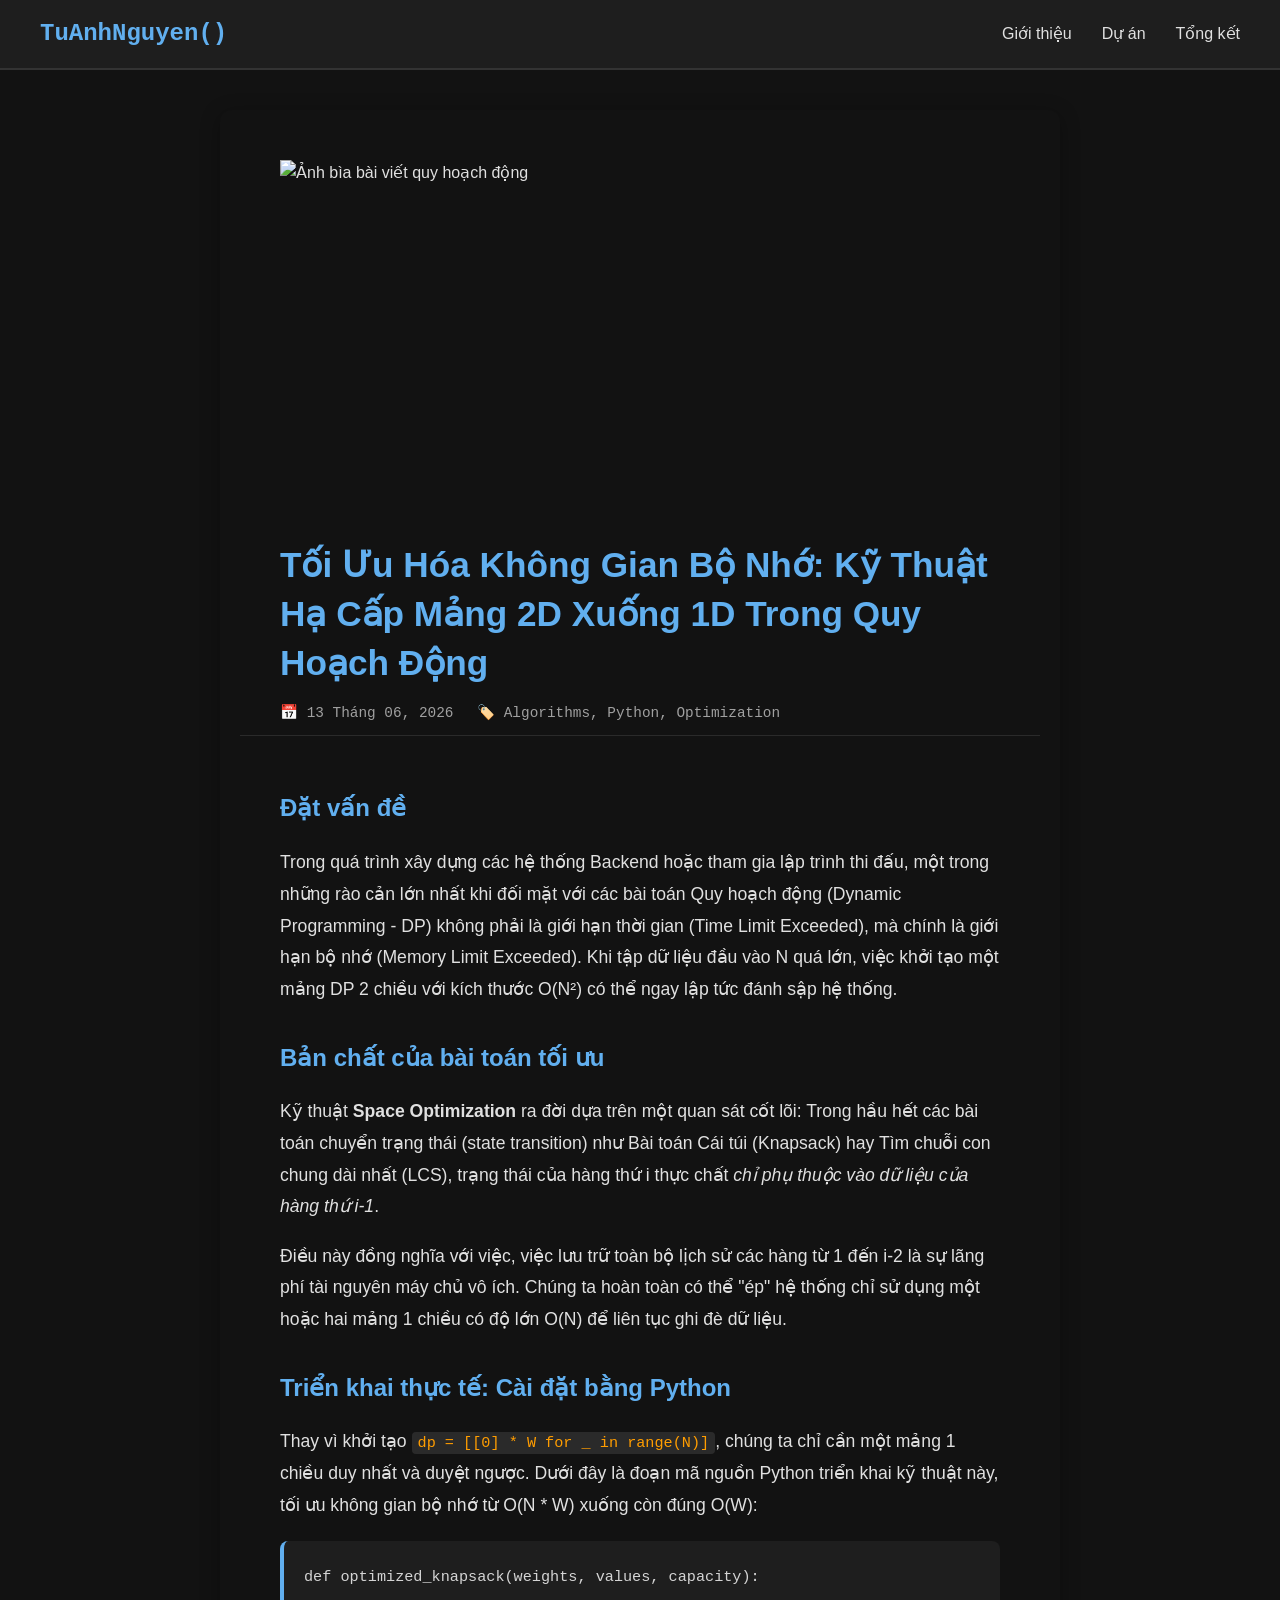
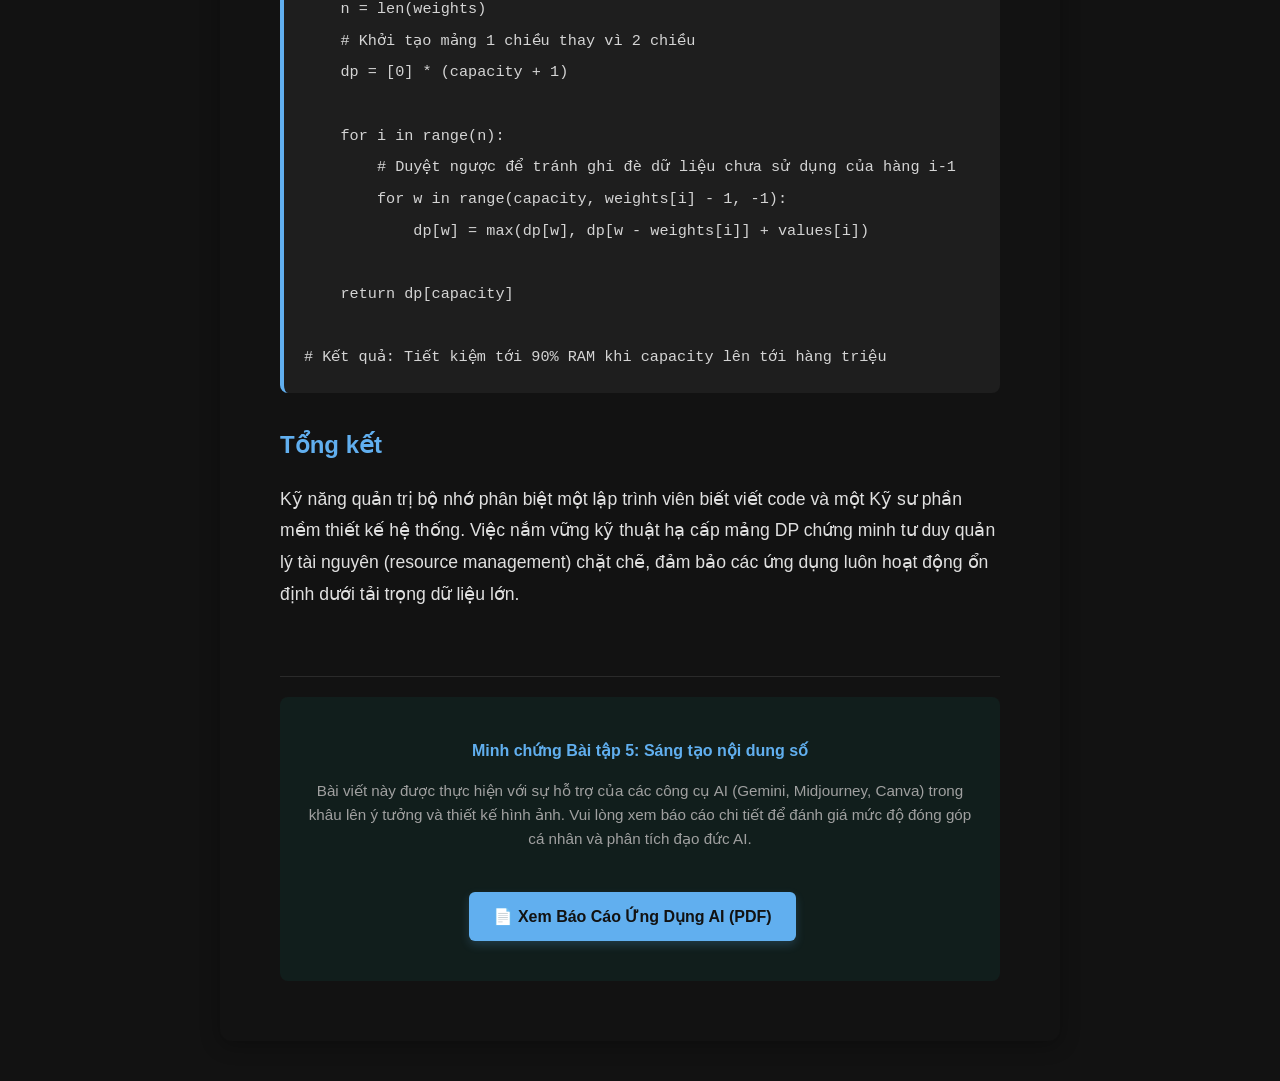
==== blog.html @ 3ff29d2e "feat: update pdf" ====
<!DOCTYPE html>
<html lang="vi">
<head>
    <meta charset="UTF-8">
    <meta name="viewport" content="width=device-width, initial-scale=1.0">
    <title>Tech Blog | TuAnhNguyen</title>
    <link rel="stylesheet" href="css/style.css">

    <script>
    MathJax = {
        tex: {
        inlineMath: [['$', '$']],
        displayMath: [['$$', '$$']]
        }
    };
    </script>
    <script id="MathJax-script" async src="https://cdn.jsdelivr.net/npm/mathjax@3/es5/tex-chtml.js"></script>
</head>
<body>
    <!-- Thanh điều hướng -->
    <nav class="navbar">
        <div class="logo">
            <a href="https://www.facebook.com/tu.ang.nguyen.50971/" target="_blank" style="text-decoration: none; color: inherit;">
                TuAnhNguyen()
            </a>
        </div>
        <ul class="nav-links">
            <li><a href="index.html">Giới thiệu</a></li>
            <li><a href="projects.html">Dự án</a></li>
            <li><a href="summary.html">Tổng kết</a></li>
        </ul>
    </nav>

    <main class="container blog-container">
        
        <div class="tags-sidebar">
            <a href="#dat-van-de" class="tag-btn">1. Đặt Vấn Đề</a>
            <a href="#phan-tich" class="tag-btn">2. Phân Tích Cốt Lõi</a>
            <a href="#trien-khai" class="tag-btn">3. Triển Khai (Python)</a>
            <a href="#tong-ket" class="tag-btn">4. Tổng Kết</a>
        </div>

        <article class="blog-post">
            <header class="blog-header">
                <img src="images/blog-cover.jpg" alt="Ảnh bìa bài viết quy hoạch động" class="blog-cover">
                <h1 class="blog-title">Tối Ưu Hóa Không Gian Bộ Nhớ: Kỹ Thuật Hạ Cấp Mảng 2D Xuống 1D Trong Quy Hoạch Động</h1>
                <div class="blog-meta">
                    <span class="date">📅 13 Tháng 06, 2026</span>
                    <span class="tags">🏷️ Algorithms, Python, Optimization</span>
                </div>
            </header>

            <section class="blog-content">
                <h3 id="dat-van-de">Đặt vấn đề</h3>
                <p>Trong quá trình xây dựng các hệ thống Backend hoặc tham gia lập trình thi đấu, một trong những rào cản lớn nhất khi đối mặt với các bài toán Quy hoạch động (Dynamic Programming - DP) không phải là giới hạn thời gian (Time Limit Exceeded), mà chính là giới hạn bộ nhớ (Memory Limit Exceeded). Khi tập dữ liệu đầu vào N quá lớn, việc khởi tạo một mảng DP 2 chiều với kích thước O(N²) có thể ngay lập tức đánh sập hệ thống.</p>
                
                <h3 id="phan-tich">Bản chất của bài toán tối ưu</h3>
                <p>Kỹ thuật <strong>Space Optimization</strong> ra đời dựa trên một quan sát cốt lõi: Trong hầu hết các bài toán chuyển trạng thái (state transition) như Bài toán Cái túi (Knapsack) hay Tìm chuỗi con chung dài nhất (LCS), trạng thái của hàng thứ i thực chất <em>chỉ phụ thuộc vào dữ liệu của hàng thứ i-1</em>.</p>
                <p>Điều này đồng nghĩa với việc, việc lưu trữ toàn bộ lịch sử các hàng từ 1 đến i-2 là sự lãng phí tài nguyên máy chủ vô ích. Chúng ta hoàn toàn có thể "ép" hệ thống chỉ sử dụng một hoặc hai mảng 1 chiều có độ lớn O(N) để liên tục ghi đè dữ liệu.</p>

                <h3 id="trien-khai">Triển khai thực tế: Cài đặt bằng Python</h3>
                <p>Thay vì khởi tạo <code>dp = [[0] * W for _ in range(N)]</code>, chúng ta chỉ cần một mảng 1 chiều duy nhất và duyệt ngược. Dưới đây là đoạn mã nguồn Python triển khai kỹ thuật này, tối ưu không gian bộ nhớ từ O(N * W) xuống còn đúng O(W):</p>

<pre><code class="language-python">def optimized_knapsack(weights, values, capacity):
    n = len(weights)
    # Khởi tạo mảng 1 chiều thay vì 2 chiều
    dp = [0] * (capacity + 1)
    
    for i in range(n):
        # Duyệt ngược để tránh ghi đè dữ liệu chưa sử dụng của hàng i-1
        for w in range(capacity, weights[i] - 1, -1):
            dp[w] = max(dp[w], dp[w - weights[i]] + values[i])
            
    return dp[capacity]

# Kết quả: Tiết kiệm tới 90% RAM khi capacity lên tới hàng triệu
</code></pre>

                <h3 id="tong-ket">Tổng kết</h3>
                <p>Kỹ năng quản trị bộ nhớ phân biệt một lập trình viên biết viết code và một Kỹ sư phần mềm thiết kế hệ thống. Việc nắm vững kỹ thuật hạ cấp mảng DP chứng minh tư duy quản lý tài nguyên (resource management) chặt chẽ, đảm bảo các ứng dụng luôn hoạt động ổn định dưới tải trọng dữ liệu lớn.</p>
            </section>

            <footer class="blog-footer">
                <hr>
                <div class="action-box">
                    <h4>Minh chứng Bài tập 5: Sáng tạo nội dung số</h4>
                    <p>Bài viết này được thực hiện với sự hỗ trợ của các công cụ AI (Gemini, Midjourney, Canva) trong khâu lên ý tưởng và thiết kế hình ảnh. Vui lòng xem báo cáo chi tiết để đánh giá mức độ đóng góp cá nhân và phân tích đạo đức AI.</p>
                    <a href="pdfs/bai5-report.pdf" target="_blank" class="btn btn-view-pdf btn-primary">📄 Xem Báo Cáo Ứng Dụng AI (PDF)</a>
                </div>
            </footer>
        </article>
    </main>
</body>
</html>
---- css/style.css ----
/* --- CẤU HÌNH MÀU SẮC --- */
:root {
    --bg-color: #121212;      /* Màu nền tối giống IDE */
    --surface-color: #1e1e1e; /* Màu nền cho thanh điều hướng/khối thông tin */
    --text-primary: #e0e0e0;  /* Màu chữ chính (trắng xám cho đỡ mỏi mắt) */
    --text-secondary: #a0a0a0;/* Màu chữ phụ */
    --accent-color: #61afef;  /* Màu nhấn xanh dương (chuẩn style code) */
}

/* --- THIẾT LẬP CHUNG --- */
body {
    background-color: var(--bg-color);
    color: var(--text-primary);
    font-family: 'Segoe UI', Tahoma, Geneva, Verdana, sans-serif; /* Font gọn gàng */
    margin: 0;
    padding: 0;
    line-height: 1.6;
}

.navbar {
    background-color: var(--surface-color);
    padding: 15px 40px;
    display: flex;
    justify-content: space-between;
    align-items: center;
    border-bottom: 2px solid #333;
    
    position: sticky; 
    top: 0;           /* Ghim sát vào mép trên cùng của trình duyệt */
    z-index: 1000;    /* Đảm bảo thanh menu luôn nổi lên trên cùng, không bị ảnh hay chữ đè lên khi cuộn */
}

.logo {
    font-size: 24px;
    font-weight: bold;
    font-family: 'Courier New', Courier, monospace; /* Font gõ phím */
    color: var(--accent-color);
}

.nav-links {
    list-style: none;
    display: flex;
    gap: 30px;
    margin: 0;
    padding: 0;
}

.nav-links a {
    color: var(--text-primary);
    text-decoration: none;
    font-weight: 500;
    position: relative; /* Đặt làm mốc để đường gạch chân neo vào */
    transition: color 0.3s ease;
}

.nav-links a:hover, .nav-links a.active {
    color: var(--accent-color);
}

.nav-links a::after {
    content: '';
    position: absolute;
    width: 0;           /* Ban đầu đường kẻ dài 0px (bị giấu đi) */
    height: 2px;        /* Độ dày của đường kẻ */
    bottom: -6px;       /* Cách chân chữ 6px cho thoáng */
    left: 0;            /* Bắt đầu trượt từ mép trái */
    background-color: var(--accent-color);
    transition: width 0.3s ease; /* Tốc độ trượt mượt mà 0.3 giây */
}

/* Khi di chuột vào HOẶC khi đang ở đúng trang đó (class active) */
.nav-links a:hover::after, .nav-links a.active::after {
    width: 100%;        /* Đường kẻ trượt dài ra bằng đúng 100% chữ */
}

/* --- NỘI DUNG CHÍNH --- */
.container {
    width: 90%;          /* Thêm tỷ lệ % để khung tự động bóp mềm mại trên các màn hình nhỏ */
    max-width: 1000px;   /* Giữ nguyên giới hạn 1000px để giao diện PC không bị biến dạng */
    margin: 40px auto;   /* Giữ nguyên căn giữa */
    padding: 20px;       /* Giữ nguyên khoảng đệm */
}

h1, h2 {
    color: var(--text-primary);
}

.project-item {
    background-color: var(--surface-color);
    padding: 40px 50px;
    border-radius: 12px;
    margin-bottom: 50px;
    box-shadow: 0 4px 15px rgba(0, 0, 0, 0.4);
    
    transition: transform 0.3s ease, box-shadow 0.3s ease; 
}

/* Đảm bảo ảnh bên trong không bao giờ bị tràn ra ngoài lề */
.project-item img {
    max-width: 100%;
    height: auto;
}

/* Hiệu ứng nhấc bổng khi hover */
.project-item:hover {
    transform: translateY(-8px); /* Nhấc nhẹ khối lên trên 8px dọc theo trục Y */
    box-shadow: 0 12px 30px rgba(97, 175, 239, 0.15); /* Đổ bóng rộng hơn, pha nhẹ ánh sáng xanh */
}

/* --- KHU VỰC HERO (GIỚI THIỆU CHÍNH) --- */
.hero-section {
    display: flex;
    align-items: center;
    justify-content: space-between;
    gap: 40px;
}

.hero-text {
    flex: 1; /* Cho phần chữ chiếm không gian linh hoạt */
}

.hero-image {
    flex-basis: 280px; /* Kích thước cố định cho khu vực ảnh */
    text-align: center;
}

.hero-image img {
    width: 100%;
    max-width: 250px;
    aspect-ratio: 1 / 1; /* Ép ảnh thành hình vuông chuẩn */
    object-fit: cover; /* Cắt ảnh không bị méo */
    border-radius: 50%; /* Bo tròn hoàn toàn */
    border: 4px solid var(--accent-color); /* Viền màu xanh nhấn */
    box-shadow: 0 0 25px rgba(97, 175, 239, 0.3); /* Hiệu ứng phát sáng công nghệ */
    transition: transform 0.3s ease; /* Hiệu ứng chuyển động mượt */
}

/* Tương tác khi di chuột vào ảnh */
.hero-image img:hover {
    transform: scale(1.05); /* Phóng to nhẹ lên 5% */
}

/* Responsive: Đẩy ảnh lên trên chữ khi xem trên điện thoại */
@media (max-width: 768px) {
    .hero-section {
        flex-direction: column-reverse;
        text-align: center;
    }
}

/* --- HIỆU ỨNG TRƯỢT MƯỢT --- */
html {
    scroll-behavior: smooth;
}

/* Bù trừ khoảng không để Navbar không đè lên tiêu đề bài tập khi bấm Tag */
.project-item {
    scroll-margin-top: 90px; 
}

/* --- THANH TAG ĐIỀU HƯỚNG GÓC TRÁI --- */
.tags-sidebar {
    position: fixed;
    top: 150px;          
    display: flex;
    flex-direction: column;
    gap: 12px;
    z-index: 100;
    
    /* ĐOẠN CODE TOÁN HỌC THẦN THÁNH Ở ĐÂY */
    /* 1. Mốc là giữa màn hình (50%) */
    /* 2. Lùi lại 450px (một nửa chiều rộng container) để ra mép trái container */
    /* 3. Lùi thêm 30px nữa để tạo khoảng cách thở (gap) */
    left: calc(50% - 480px);
    
    /* Kéo giật thanh Tag sang trái bằng đúng 100% chiều rộng của nó, 
       đảm bảo mép phải của nó vừa chạm mốc bên trên */
    transform: translateX(-100%);
}
.tag-btn {
    background-color: var(--surface-color);
    color: var(--text-secondary);
    padding: 10px 18px;
    border-radius: 8px;
    text-decoration: none;
    font-size: 0.9em;
    font-weight: bold;
    border-left: 4px solid transparent;
    transition: all 0.3s ease;
    box-shadow: 0 4px 10px rgba(0,0,0,0.3);
}

.tag-btn:hover {
    color: var(--accent-color);
    border-left-color: var(--accent-color); /* Hiện vạch xanh bên trái khi chỉ chuột */
    transform: translateX(8px); /* Thụt nhẹ sang phải tạo cảm giác bấm */
}

/* Ẩn thanh Tag trên màn hình nhỏ (điện thoại/tablet) để tránh đè vào nội dung chữ */
@media (max-width: 1300px) {
    .tags-sidebar {
        display: none;
    }
}

/* --- HIỆU ỨNG TƯƠNG TÁC CHO LOGO --- */
.logo a {
    display: inline-block; /* Bắt buộc phải có dòng này thì hiệu ứng to/nhỏ mới hoạt động */
    transition: all 0.3s ease; /* Tạo độ mượt khi chuyển đổi trạng thái */
}

.logo a:hover {
    color: #ffffff !important; /* Chữ lóe sáng thành màu trắng tinh */
    text-shadow: 0 0 15px var(--accent-color), 0 0 30px var(--accent-color); /* Đổ bóng phát sáng tỏa ra xung quanh */
    transform: scale(1.08) rotate(-2deg); /* Phóng to nhẹ lên 8% và nghiêng trái 2 độ tạo cảm giác phá cách */
}

/* --- NÚT BẤM (BUTTONS) TRANG CHỦ --- */
.btn {
    display: inline-block;
    padding: 12px 28px;
    text-decoration: none;
    border-radius: 6px;
    font-weight: bold;
    transition: all 0.3s ease; /* Chuyển động mượt mà */

    border: none;             /* Xóa sổ viền mặc định của trình duyệt */
    font-family: inherit;     /* Ép button dùng chung font chữ xịn của trang web */
    font-size: 1rem;          /* Ép cỡ chữ to bằng với thẻ a (1rem = 16px) */
    cursor: pointer;          /* Đảm bảo chuột biến thành bàn tay */
}

/* Nút chính (Xem Dự Án) */
.btn-primary {
    background-color: var(--accent-color);
    color: #121212; 
    margin-right: 15px;
    box-shadow: 0 4px 10px rgba(97, 175, 239, 0.2); /* Đổ bóng xanh nhạt */
}

.btn-primary:hover {
    transform: translateY(-3px); /* Nhấc nhẹ nút lên */
    box-shadow: 0 8px 20px rgba(97, 175, 239, 0.5); /* Sáng rực lên */
    background-color: #7bc0ff; /* Đổi màu xanh sáng hơn một chút */
}

/* Nút phụ (GitHub) */
.btn-outline {
    border: 2px solid var(--accent-color);
    color: var(--accent-color);
    background-color: transparent;
}

.btn-outline:hover {
    transform: translateY(-3px); /* Nhấc nhẹ nút lên */
    background-color: var(--accent-color); /* Nền đặc lại thành màu xanh */
    color: #121212; /* Chữ chuyển thành màu đen */
    box-shadow: 0 8px 20px rgba(97, 175, 239, 0.4); /* Phát sáng */
}

/* =========================================
   THIẾT KẾ CHO TRANG TECH BLOG (BÀI 5)
========================================= */

/* Căn chỉnh không gian đọc chuẩn UI/UX */
.blog-container {
    max-width: 800px; /* Bóp chiều rộng lại để mắt không phải lia quá xa */
    margin: 40px auto;
    background-color: var(--card-bg);
    border-radius: 12px;
    box-shadow: 0 4px 20px rgba(0, 0, 0, 0.3);
    overflow: hidden;
}

/* Ảnh bìa bài viết */
.blog-cover {
    width: 100%;
    height: 350px;
    object-fit: cover;
    display: block;
}

/* Tiêu đề và Meta Data */
.blog-header {
    padding: 30px 40px 10px;
    border-bottom: 1px solid rgba(255, 255, 255, 0.1);
}

.blog-title {
    color: var(--accent-color);
    font-size: 2.2rem;
    line-height: 1.4;
    margin-bottom: 15px;
}

.blog-meta {
    color: var(--text-secondary);
    font-size: 0.9rem;
    font-family: monospace;
}

.blog-meta span {
    margin-right: 15px;
}

/* Nội dung bài viết */
.blog-content {
    padding: 20px 40px;
    color: var(--text-color);
    line-height: 1.8;
    font-size: 1.1rem;
}

.blog-content h3 {
    color: var(--accent-color);
    margin-top: 30px;
    margin-bottom: 15px;
    font-size: 1.5rem;
}

/* Khối Code Block xịn xò */
.blog-content pre {
    background-color: #1e1e1e;
    padding: 20px;
    border-radius: 8px;
    overflow-x: auto;
    border-left: 4px solid var(--accent-color);
    margin: 20px 0;
}

.blog-content code {
    font-family: 'Consolas', 'Courier New', monospace;
    color: #d4d4d4;
    font-size: 0.95rem;
}

/* Các thẻ code nội tuyến (inline code) */
.blog-content p code {
    background-color: rgba(255, 255, 255, 0.1);
    padding: 2px 6px;
    border-radius: 4px;
    color: #ff9d00;
}

/* Khu vực Nút bấm PDF ở cuối bài */
.blog-footer {
    padding: 20px 40px 40px;
}

.blog-footer hr {
    border: none;
    border-top: 1px solid rgba(255, 255, 255, 0.1);
    margin-bottom: 20px;
}

.action-box {
    background-color: rgba(0, 255, 204, 0.05); /* Nền xanh highlight nhẹ */
    padding: 20px;
    border-radius: 8px;
    text-align: center;
}

.action-box h4 {
    color: var(--accent-color);
    margin-bottom: 10px;
}

.action-box p {
    color: var(--text-secondary);
    font-size: 0.95rem;
    margin-bottom: 20px;
}

/* Nút bấm (Tái sử dụng style hoặc định dạng mới) */
.btn-primary {
    display: inline-block;
    background-color: var(--accent-color);
    color: var(--bg-color);
    padding: 12px 24px;
    border-radius: 6px;
    text-decoration: none;
    font-weight: bold;
    transition: all 0.3s ease;
}

.btn-primary:hover {
    background-color: #00ccff; /* Đổi màu sáng hơn khi Hover */
    transform: translateY(-2px);
    box-shadow: 0 4px 15px rgba(0, 255, 204, 0.4);
}

.btn-view-pdf {
    margin-top: 20px;    /* Đẩy nút cách xa dòng chữ phía trên ra 20px */
    margin-bottom: 20px; /* Đẩy cách phần tử bên dưới ra một chút */
    padding: 12px 24px;  /* Tăng không gian bên trong, giúp chữ không bị sát lề nút */
    cursor: pointer;     /* Đảm bảo chuột biến thành hình bàn tay khi di vào */

    font-family: inherit; /* Ép nút dùng chung font chữ xịn xò của trang web */
    font-weight: bold;    /* In đậm chữ lên cho bằng bạn bằng bè */
    border: none;         /* Xóa sổ cái viền đen viền xám mặc định xấu xí */
}

.modal {
    display: none; /* Mặc định ẩn đi */
    position: fixed;
    z-index: 1000; /* Nổi lên trên cùng */
    left: 0;
    top: 0;
    width: 100%;
    height: 100%;
    background-color: rgba(0, 0, 0, 0.8); /* Nền đen mờ 80% */
    backdrop-filter: blur(5px); /* Hiệu ứng làm mờ nền như kính */
    justify-content: center;
    align-items: center;
}

.modal-content {
    background-color: #1e1e1e;
    width: 90%;
    max-width: 1000px;
    height: 85vh; /* Cao bằng 85% màn hình */
    border-radius: 12px;
    display: flex;
    flex-direction: column;
    overflow: hidden;
    box-shadow: 0 10px 30px rgba(0, 0, 0, 0.5);
    animation: modalFadeIn 0.3s ease;
}

@keyframes modalFadeIn {
    from { opacity: 0; transform: translateY(-20px); }
    to { opacity: 1; transform: translateY(0); }
}

.modal-header {
    display: flex;
    justify-content: space-between;
    align-items: center;
    padding: 15px 25px;
    background-color: #2d2d2d;
    border-bottom: 1px solid rgba(255, 255, 255, 0.1);
}

.modal-title {
    color: #fff;
    font-weight: bold;
    font-size: 1.1rem;
}

.close-btn {
    color: #aaa;
    font-size: 28px;
    font-weight: bold;
    cursor: pointer;
    transition: color 0.2s;
}

.close-btn:hover {
    color: #ff4757; /* Đổi màu đỏ khi di chuột vào dấu X */
}

.modal-body {
    flex-grow: 1; /* Chiếm toàn bộ không gian còn lại */
    background-color: #333;
}
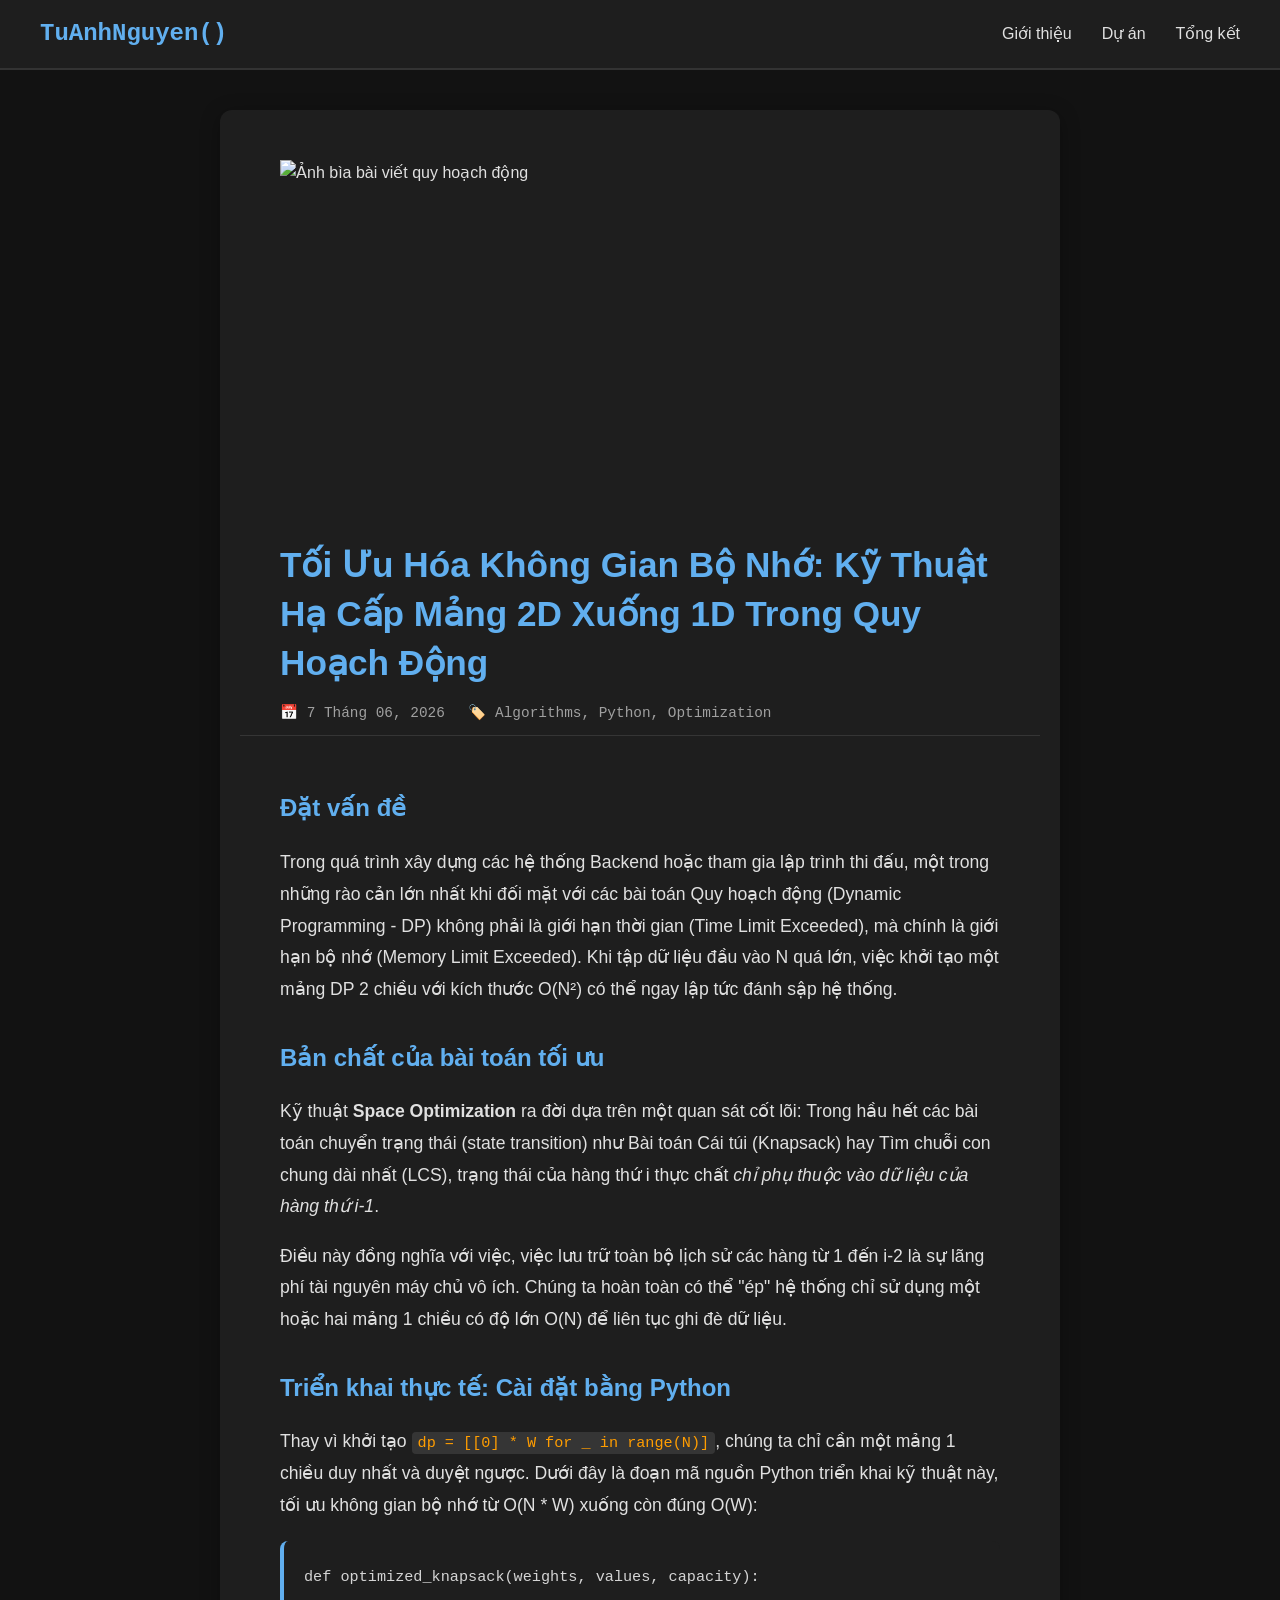
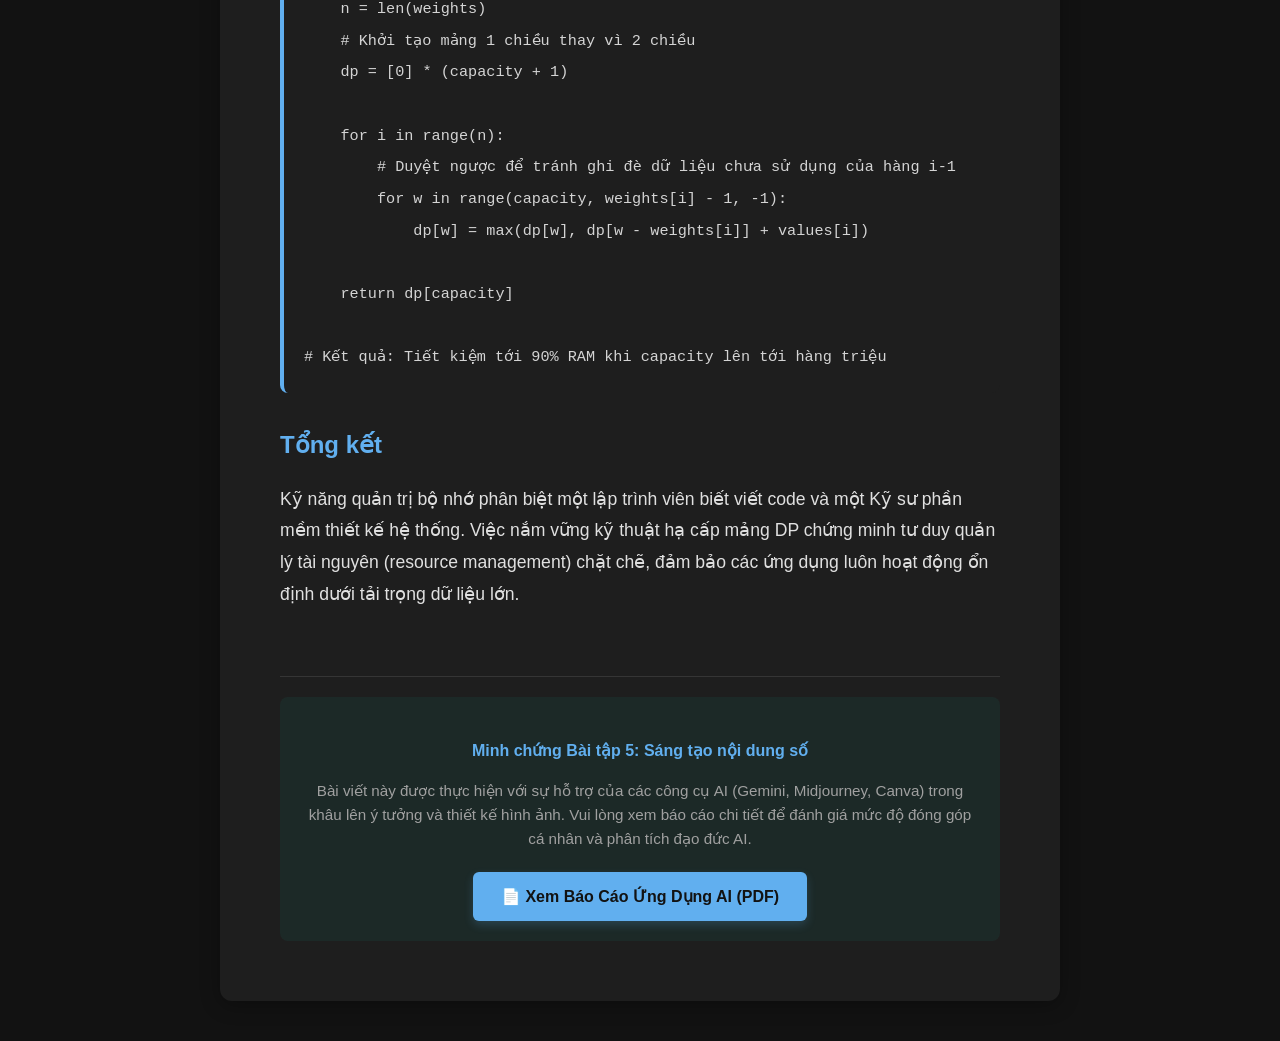
==== commit 6be7f206: "refactor: refactor css" ====
--- a/blog.html
+++ b/blog.html
@@ -24,7 +24,7 @@
                 TuAnhNguyen()
             </a>
         </div>
-        <ul class="nav-links">
+         <ul class="nav-links">
             <li><a href="index.html">Giới thiệu</a></li>
             <li><a href="projects.html">Dự án</a></li>
             <li><a href="summary.html">Tổng kết</a></li>
@@ -42,10 +42,10 @@
 
         <article class="blog-post">
             <header class="blog-header">
-                <img src="images/blog-cover.jpg" alt="Ảnh bìa bài viết quy hoạch động" class="blog-cover">
+                <img src="https://images.unsplash.com/photo-1550751827-4bd374c3f58b?auto=format&fit=crop&w=800&q=80" alt="Ảnh bìa bài viết quy hoạch động" class="blog-cover">
                 <h1 class="blog-title">Tối Ưu Hóa Không Gian Bộ Nhớ: Kỹ Thuật Hạ Cấp Mảng 2D Xuống 1D Trong Quy Hoạch Động</h1>
                 <div class="blog-meta">
-                    <span class="date">📅 13 Tháng 06, 2026</span>
+                    <span class="date">📅 7 Tháng 06, 2026</span>
                     <span class="tags">🏷️ Algorithms, Python, Optimization</span>
                 </div>
             </header>
--- a/css/style.css
+++ b/css/style.css
@@ -1,22 +1,97 @@
-/* --- CẤU HÌNH MÀU SẮC --- */
+/* ==========================================================================
+   1. VARIABLES (Biến toàn cục)
+   ========================================================================== */
 :root {
-    --bg-color: #121212;      /* Màu nền tối giống IDE */
-    --surface-color: #1e1e1e; /* Màu nền cho thanh điều hướng/khối thông tin */
-    --text-primary: #e0e0e0;  /* Màu chữ chính (trắng xám cho đỡ mỏi mắt) */
-    --text-secondary: #a0a0a0;/* Màu chữ phụ */
-    --accent-color: #61afef;  /* Màu nhấn xanh dương (chuẩn style code) */
-}
-
-/* --- THIẾT LẬP CHUNG --- */
+    /* Colors */
+    --bg-color: #121212;
+    --surface-color: #1e1e1e;
+    --card-bg: #1e1e1e;       /* Phục hồi biến màu cho Blog */
+    --text-primary: #e0e0e0;
+    --text-color: #e0e0e0;    /* Phục hồi biến màu chữ cho Blog */
+    --text-secondary: #a0a0a0;
+    --accent-color: #61afef;
+    
+    /* Z-index */
+    --z-navbar: 1000;
+    --z-modal: 2000;
+    --z-sidebar: 100;
+}
+
+/* ==========================================================================
+   2. BASE & RESET (Thiết lập gốc)
+   ========================================================================== */
+html {
+    scroll-behavior: smooth;
+}
+
 body {
     background-color: var(--bg-color);
     color: var(--text-primary);
-    font-family: 'Segoe UI', Tahoma, Geneva, Verdana, sans-serif; /* Font gọn gàng */
+    font-family: 'Segoe UI', Tahoma, Geneva, Verdana, sans-serif;
     margin: 0;
     padding: 0;
     line-height: 1.6;
 }
 
+h1, h2, h3 {
+    color: var(--text-primary);
+}
+
+/* ==========================================================================
+   3. LAYOUTS (Cấu trúc khung trang)
+   ========================================================================== */
+.container {
+    width: 90%;
+    max-width: 1000px;
+    margin: 40px auto;
+    padding: 20px;
+}
+
+/* ==========================================================================
+   4. COMPONENTS (Thành phần tái sử dụng)
+   ========================================================================== */
+
+/* --- 4.1 Buttons (Nút bấm) --- */
+.btn, .btn-view-pdf {
+    display: inline-block;
+    padding: 12px 28px;
+    text-decoration: none;
+    border-radius: 6px;
+    font-family: inherit;
+    font-size: 1rem;
+    font-weight: bold;
+    border: none;
+    cursor: pointer;
+    transition: all 0.3s ease;
+}
+
+.btn-primary {
+    background-color: var(--accent-color);
+    color: var(--bg-color);
+    box-shadow: 0 4px 10px rgba(97, 175, 239, 0.2);
+}
+
+.btn-primary:hover {
+    transform: translateY(-3px);
+    box-shadow: 0 8px 20px rgba(97, 175, 239, 0.5);
+    background-color: #7bc0ff;
+}
+
+/* Phục hồi nút GitHub */
+.btn-outline {
+    border: 2px solid var(--accent-color);
+    color: var(--accent-color);
+    background-color: transparent;
+}
+
+.btn-outline:hover {
+    transform: translateY(-3px);
+    background-color: var(--accent-color);
+    color: var(--bg-color);
+    box-shadow: 0 8px 20px rgba(97, 175, 239, 0.4);
+}
+
+/* --- 4.2 Navbar & Logo --- */
 .navbar {
     background-color: var(--surface-color);
     padding: 15px 40px;
@@ -24,17 +99,30 @@
     justify-content: space-between;
     align-items: center;
     border-bottom: 2px solid #333;
-    
     position: sticky; 
-    top: 0;           /* Ghim sát vào mép trên cùng của trình duyệt */
-    z-index: 1000;    /* Đảm bảo thanh menu luôn nổi lên trên cùng, không bị ảnh hay chữ đè lên khi cuộn */
-}
-
+    top: 0;           
+    z-index: var(--z-navbar);    
+}
+
+/* Phục hồi hiệu ứng Logo */
 .logo {
     font-size: 24px;
     font-weight: bold;
-    font-family: 'Courier New', Courier, monospace; /* Font gõ phím */
-    color: var(--accent-color);
+    font-family: 'Courier New', Courier, monospace; 
+    color: var(--accent-color);
+}
+
+.logo a {
+    color: var(--accent-color);
+    text-decoration: none;
+    display: inline-block; 
+    transition: all 0.3s ease; 
+}
+
+.logo a:hover {
+    color: #ffffff; 
+    text-shadow: 0 0 15px var(--accent-color), 0 0 30px var(--accent-color); 
+    transform: scale(1.08) rotate(-2deg); 
 }
 
 .nav-links {
@@ -49,7 +137,7 @@
     color: var(--text-primary);
     text-decoration: none;
     font-weight: 500;
-    position: relative; /* Đặt làm mốc để đường gạch chân neo vào */
+    position: relative; 
     transition: color 0.3s ease;
 }
 
@@ -60,123 +148,95 @@
 .nav-links a::after {
     content: '';
     position: absolute;
-    width: 0;           /* Ban đầu đường kẻ dài 0px (bị giấu đi) */
-    height: 2px;        /* Độ dày của đường kẻ */
-    bottom: -6px;       /* Cách chân chữ 6px cho thoáng */
-    left: 0;            /* Bắt đầu trượt từ mép trái */
+    width: 0;           
+    height: 2px;        
+    bottom: -6px;       
+    left: 0;            
     background-color: var(--accent-color);
-    transition: width 0.3s ease; /* Tốc độ trượt mượt mà 0.3 giây */
-}
-
-/* Khi di chuột vào HOẶC khi đang ở đúng trang đó (class active) */
+    transition: width 0.3s ease; 
+}
+
 .nav-links a:hover::after, .nav-links a.active::after {
-    width: 100%;        /* Đường kẻ trượt dài ra bằng đúng 100% chữ */
-}
-
-/* --- NỘI DUNG CHÍNH --- */
-.container {
-    width: 90%;          /* Thêm tỷ lệ % để khung tự động bóp mềm mại trên các màn hình nhỏ */
-    max-width: 1000px;   /* Giữ nguyên giới hạn 1000px để giao diện PC không bị biến dạng */
-    margin: 40px auto;   /* Giữ nguyên căn giữa */
-    padding: 20px;       /* Giữ nguyên khoảng đệm */
-}
-
-h1, h2 {
-    color: var(--text-primary);
-}
-
-.project-item {
-    background-color: var(--surface-color);
-    padding: 40px 50px;
+    width: 100%;        
+}
+
+/* --- 4.3 Modal & Popup --- */
+.modal {
+    display: none; 
+    position: fixed;
+    z-index: var(--z-modal); 
+    left: 0;
+    top: 0;
+    width: 100%;
+    height: 100%;
+    background-color: rgba(0, 0, 0, 0.8); 
+    backdrop-filter: blur(5px); 
+    justify-content: center;
+    align-items: center;
+}
+
+.modal-content {
+    background-color: #1e1e1e;
+    width: 90%;
+    max-width: 1000px;
+    height: 85vh; 
     border-radius: 12px;
-    margin-bottom: 50px;
-    box-shadow: 0 4px 15px rgba(0, 0, 0, 0.4);
-    
-    transition: transform 0.3s ease, box-shadow 0.3s ease; 
-}
-
-/* Đảm bảo ảnh bên trong không bao giờ bị tràn ra ngoài lề */
-.project-item img {
-    max-width: 100%;
-    height: auto;
-}
-
-/* Hiệu ứng nhấc bổng khi hover */
-.project-item:hover {
-    transform: translateY(-8px); /* Nhấc nhẹ khối lên trên 8px dọc theo trục Y */
-    box-shadow: 0 12px 30px rgba(97, 175, 239, 0.15); /* Đổ bóng rộng hơn, pha nhẹ ánh sáng xanh */
-}
-
-/* --- KHU VỰC HERO (GIỚI THIỆU CHÍNH) --- */
-.hero-section {
-    display: flex;
+    display: flex;
+    flex-direction: column;
+    overflow: hidden;
+    box-shadow: 0 10px 30px rgba(0, 0, 0, 0.5);
+    animation: modalFadeIn 0.3s ease;
+}
+
+@keyframes modalFadeIn {
+    from { opacity: 0; transform: translateY(-20px); }
+    to { opacity: 1; transform: translateY(0); }
+}
+
+.modal-header {
+    display: flex;
+    justify-content: space-between;
     align-items: center;
-    justify-content: space-between;
-    gap: 40px;
-}
-
-.hero-text {
-    flex: 1; /* Cho phần chữ chiếm không gian linh hoạt */
-}
-
-.hero-image {
-    flex-basis: 280px; /* Kích thước cố định cho khu vực ảnh */
-    text-align: center;
-}
-
-.hero-image img {
-    width: 100%;
-    max-width: 250px;
-    aspect-ratio: 1 / 1; /* Ép ảnh thành hình vuông chuẩn */
-    object-fit: cover; /* Cắt ảnh không bị méo */
-    border-radius: 50%; /* Bo tròn hoàn toàn */
-    border: 4px solid var(--accent-color); /* Viền màu xanh nhấn */
-    box-shadow: 0 0 25px rgba(97, 175, 239, 0.3); /* Hiệu ứng phát sáng công nghệ */
-    transition: transform 0.3s ease; /* Hiệu ứng chuyển động mượt */
-}
-
-/* Tương tác khi di chuột vào ảnh */
-.hero-image img:hover {
-    transform: scale(1.05); /* Phóng to nhẹ lên 5% */
-}
-
-/* Responsive: Đẩy ảnh lên trên chữ khi xem trên điện thoại */
-@media (max-width: 768px) {
-    .hero-section {
-        flex-direction: column-reverse;
-        text-align: center;
-    }
-}
-
-/* --- HIỆU ỨNG TRƯỢT MƯỢT --- */
-html {
-    scroll-behavior: smooth;
-}
-
-/* Bù trừ khoảng không để Navbar không đè lên tiêu đề bài tập khi bấm Tag */
-.project-item {
-    scroll-margin-top: 90px; 
-}
-
-/* --- THANH TAG ĐIỀU HƯỚNG GÓC TRÁI --- */
+    padding: 15px 25px;
+    background-color: #2d2d2d;
+    border-bottom: 1px solid rgba(255, 255, 255, 0.1);
+}
+
+.modal-title {
+    color: #fff;
+    font-weight: bold;
+    font-size: 1.1rem;
+}
+
+.close-btn {
+    color: #aaa;
+    font-size: 28px;
+    font-weight: bold;
+    cursor: pointer;
+    transition: color 0.2s;
+}
+
+.close-btn:hover {
+    color: #ff4757; 
+}
+
+.modal-body {
+    flex-grow: 1; 
+    background-color: #333;
+}
+
+/* --- 4.4 Tags Sidebar --- */
 .tags-sidebar {
     position: fixed;
     top: 150px;          
     display: flex;
     flex-direction: column;
     gap: 12px;
-    z-index: 100;
-    
-    /* ĐOẠN CODE TOÁN HỌC THẦN THÁNH Ở ĐÂY */
-    /* 1. Mốc là giữa màn hình (50%) */
-    /* 2. Lùi lại 450px (một nửa chiều rộng container) để ra mép trái container */
-    /* 3. Lùi thêm 30px nữa để tạo khoảng cách thở (gap) */
+    z-index: var(--z-sidebar);
     left: calc(50% - 480px);
-    
-    /* Kéo giật thanh Tag sang trái bằng đúng 100% chiều rộng của nó, 
-       đảm bảo mép phải của nó vừa chạm mốc bên trên */
     transform: translateX(-100%);
 }
+
 .tag-btn {
     background-color: var(--surface-color);
     color: var(--text-secondary);
@@ -192,79 +252,83 @@
 
 .tag-btn:hover {
     color: var(--accent-color);
-    border-left-color: var(--accent-color); /* Hiện vạch xanh bên trái khi chỉ chuột */
-    transform: translateX(8px); /* Thụt nhẹ sang phải tạo cảm giác bấm */
-}
-
-/* Ẩn thanh Tag trên màn hình nhỏ (điện thoại/tablet) để tránh đè vào nội dung chữ */
+    border-left-color: var(--accent-color); 
+    transform: translateX(8px); 
+}
+
 @media (max-width: 1300px) {
     .tags-sidebar {
         display: none;
     }
 }
 
-/* --- HIỆU ỨNG TƯƠNG TÁC CHO LOGO --- */
-.logo a {
-    display: inline-block; /* Bắt buộc phải có dòng này thì hiệu ứng to/nhỏ mới hoạt động */
-    transition: all 0.3s ease; /* Tạo độ mượt khi chuyển đổi trạng thái */
-}
-
-.logo a:hover {
-    color: #ffffff !important; /* Chữ lóe sáng thành màu trắng tinh */
-    text-shadow: 0 0 15px var(--accent-color), 0 0 30px var(--accent-color); /* Đổ bóng phát sáng tỏa ra xung quanh */
-    transform: scale(1.08) rotate(-2deg); /* Phóng to nhẹ lên 8% và nghiêng trái 2 độ tạo cảm giác phá cách */
-}
-
-/* --- NÚT BẤM (BUTTONS) TRANG CHỦ --- */
-.btn {
-    display: inline-block;
-    padding: 12px 28px;
-    text-decoration: none;
-    border-radius: 6px;
-    font-weight: bold;
-    transition: all 0.3s ease; /* Chuyển động mượt mà */
-
-    border: none;             /* Xóa sổ viền mặc định của trình duyệt */
-    font-family: inherit;     /* Ép button dùng chung font chữ xịn của trang web */
-    font-size: 1rem;          /* Ép cỡ chữ to bằng với thẻ a (1rem = 16px) */
-    cursor: pointer;          /* Đảm bảo chuột biến thành bàn tay */
-}
-
-/* Nút chính (Xem Dự Án) */
-.btn-primary {
-    background-color: var(--accent-color);
-    color: #121212; 
-    margin-right: 15px;
-    box-shadow: 0 4px 10px rgba(97, 175, 239, 0.2); /* Đổ bóng xanh nhạt */
-}
-
-.btn-primary:hover {
-    transform: translateY(-3px); /* Nhấc nhẹ nút lên */
-    box-shadow: 0 8px 20px rgba(97, 175, 239, 0.5); /* Sáng rực lên */
-    background-color: #7bc0ff; /* Đổi màu xanh sáng hơn một chút */
-}
-
-/* Nút phụ (GitHub) */
-.btn-outline {
-    border: 2px solid var(--accent-color);
-    color: var(--accent-color);
-    background-color: transparent;
-}
-
-.btn-outline:hover {
-    transform: translateY(-3px); /* Nhấc nhẹ nút lên */
-    background-color: var(--accent-color); /* Nền đặc lại thành màu xanh */
-    color: #121212; /* Chữ chuyển thành màu đen */
-    box-shadow: 0 8px 20px rgba(97, 175, 239, 0.4); /* Phát sáng */
-}
-
-/* =========================================
-   THIẾT KẾ CHO TRANG TECH BLOG (BÀI 5)
-========================================= */
-
-/* Căn chỉnh không gian đọc chuẩn UI/UX */
+/* ==========================================================================
+   5. PAGES (Định dạng riêng cho từng trang)
+   ========================================================================== */
+
+/* --- 5.1 Trang Chủ (Hero Section & Projects) --- */
+.hero-section {
+    display: flex;
+    align-items: center;
+    justify-content: space-between;
+    gap: 40px;
+}
+
+.hero-text {
+    flex: 1; 
+}
+
+.hero-image {
+    flex-basis: 280px; 
+    text-align: center;
+}
+
+.hero-image img {
+    width: 100%;
+    max-width: 250px;
+    aspect-ratio: 1 / 1; 
+    object-fit: cover; 
+    border-radius: 50%; 
+    border: 4px solid var(--accent-color); 
+    box-shadow: 0 0 25px rgba(97, 175, 239, 0.3); 
+    transition: transform 0.3s ease; 
+}
+
+.hero-image img:hover {
+    transform: scale(1.05); 
+}
+
+@media (max-width: 768px) {
+    .hero-section {
+        flex-direction: column-reverse;
+        text-align: center;
+    }
+}
+
+/* Phục hồi giao diện khối Dự án */
+.project-item {
+    background-color: var(--surface-color);
+    padding: 40px 50px;
+    border-radius: 12px;
+    margin-bottom: 50px;
+    box-shadow: 0 4px 15px rgba(0, 0, 0, 0.4);
+    transition: transform 0.3s ease, box-shadow 0.3s ease; 
+    scroll-margin-top: 90px; 
+}
+
+.project-item img {
+    max-width: 100%;
+    height: auto;
+}
+
+.project-item:hover {
+    transform: translateY(-8px); 
+    box-shadow: 0 12px 30px rgba(97, 175, 239, 0.15); 
+}
+
+/* --- 5.2 Trang Tech Blog --- */
 .blog-container {
-    max-width: 800px; /* Bóp chiều rộng lại để mắt không phải lia quá xa */
+    max-width: 800px; 
     margin: 40px auto;
     background-color: var(--card-bg);
     border-radius: 12px;
@@ -272,7 +336,6 @@
     overflow: hidden;
 }
 
-/* Ảnh bìa bài viết */
 .blog-cover {
     width: 100%;
     height: 350px;
@@ -280,7 +343,6 @@
     display: block;
 }
 
-/* Tiêu đề và Meta Data */
 .blog-header {
     padding: 30px 40px 10px;
     border-bottom: 1px solid rgba(255, 255, 255, 0.1);
@@ -303,7 +365,6 @@
     margin-right: 15px;
 }
 
-/* Nội dung bài viết */
 .blog-content {
     padding: 20px 40px;
     color: var(--text-color);
@@ -316,9 +377,9 @@
     margin-top: 30px;
     margin-bottom: 15px;
     font-size: 1.5rem;
-}
-
-/* Khối Code Block xịn xò */
+    scroll-margin-top: 90px; /* Phục hồi lỗi bị menu che khuất */
+}
+
 .blog-content pre {
     background-color: #1e1e1e;
     padding: 20px;
@@ -334,7 +395,6 @@
     font-size: 0.95rem;
 }
 
-/* Các thẻ code nội tuyến (inline code) */
 .blog-content p code {
     background-color: rgba(255, 255, 255, 0.1);
     padding: 2px 6px;
@@ -342,7 +402,6 @@
     color: #ff9d00;
 }
 
-/* Khu vực Nút bấm PDF ở cuối bài */
 .blog-footer {
     padding: 20px 40px 40px;
 }
@@ -353,8 +412,9 @@
     margin-bottom: 20px;
 }
 
+/* Phục hồi hộp Action Box ở cuối Blog */
 .action-box {
-    background-color: rgba(0, 255, 204, 0.05); /* Nền xanh highlight nhẹ */
+    background-color: rgba(0, 255, 204, 0.05); 
     padding: 20px;
     border-radius: 8px;
     text-align: center;
@@ -369,97 +429,4 @@
     color: var(--text-secondary);
     font-size: 0.95rem;
     margin-bottom: 20px;
-}
-
-/* Nút bấm (Tái sử dụng style hoặc định dạng mới) */
-.btn-primary {
-    display: inline-block;
-    background-color: var(--accent-color);
-    color: var(--bg-color);
-    padding: 12px 24px;
-    border-radius: 6px;
-    text-decoration: none;
-    font-weight: bold;
-    transition: all 0.3s ease;
-}
-
-.btn-primary:hover {
-    background-color: #00ccff; /* Đổi màu sáng hơn khi Hover */
-    transform: translateY(-2px);
-    box-shadow: 0 4px 15px rgba(0, 255, 204, 0.4);
-}
-
-.btn-view-pdf {
-    margin-top: 20px;    /* Đẩy nút cách xa dòng chữ phía trên ra 20px */
-    margin-bottom: 20px; /* Đẩy cách phần tử bên dưới ra một chút */
-    padding: 12px 24px;  /* Tăng không gian bên trong, giúp chữ không bị sát lề nút */
-    cursor: pointer;     /* Đảm bảo chuột biến thành hình bàn tay khi di vào */
-
-    font-family: inherit; /* Ép nút dùng chung font chữ xịn xò của trang web */
-    font-weight: bold;    /* In đậm chữ lên cho bằng bạn bằng bè */
-    border: none;         /* Xóa sổ cái viền đen viền xám mặc định xấu xí */
-}
-
-.modal {
-    display: none; /* Mặc định ẩn đi */
-    position: fixed;
-    z-index: 1000; /* Nổi lên trên cùng */
-    left: 0;
-    top: 0;
-    width: 100%;
-    height: 100%;
-    background-color: rgba(0, 0, 0, 0.8); /* Nền đen mờ 80% */
-    backdrop-filter: blur(5px); /* Hiệu ứng làm mờ nền như kính */
-    justify-content: center;
-    align-items: center;
-}
-
-.modal-content {
-    background-color: #1e1e1e;
-    width: 90%;
-    max-width: 1000px;
-    height: 85vh; /* Cao bằng 85% màn hình */
-    border-radius: 12px;
-    display: flex;
-    flex-direction: column;
-    overflow: hidden;
-    box-shadow: 0 10px 30px rgba(0, 0, 0, 0.5);
-    animation: modalFadeIn 0.3s ease;
-}
-
-@keyframes modalFadeIn {
-    from { opacity: 0; transform: translateY(-20px); }
-    to { opacity: 1; transform: translateY(0); }
-}
-
-.modal-header {
-    display: flex;
-    justify-content: space-between;
-    align-items: center;
-    padding: 15px 25px;
-    background-color: #2d2d2d;
-    border-bottom: 1px solid rgba(255, 255, 255, 0.1);
-}
-
-.modal-title {
-    color: #fff;
-    font-weight: bold;
-    font-size: 1.1rem;
-}
-
-.close-btn {
-    color: #aaa;
-    font-size: 28px;
-    font-weight: bold;
-    cursor: pointer;
-    transition: color 0.2s;
-}
-
-.close-btn:hover {
-    color: #ff4757; /* Đổi màu đỏ khi di chuột vào dấu X */
-}
-
-.modal-body {
-    flex-grow: 1; /* Chiếm toàn bộ không gian còn lại */
-    background-color: #333;
 }
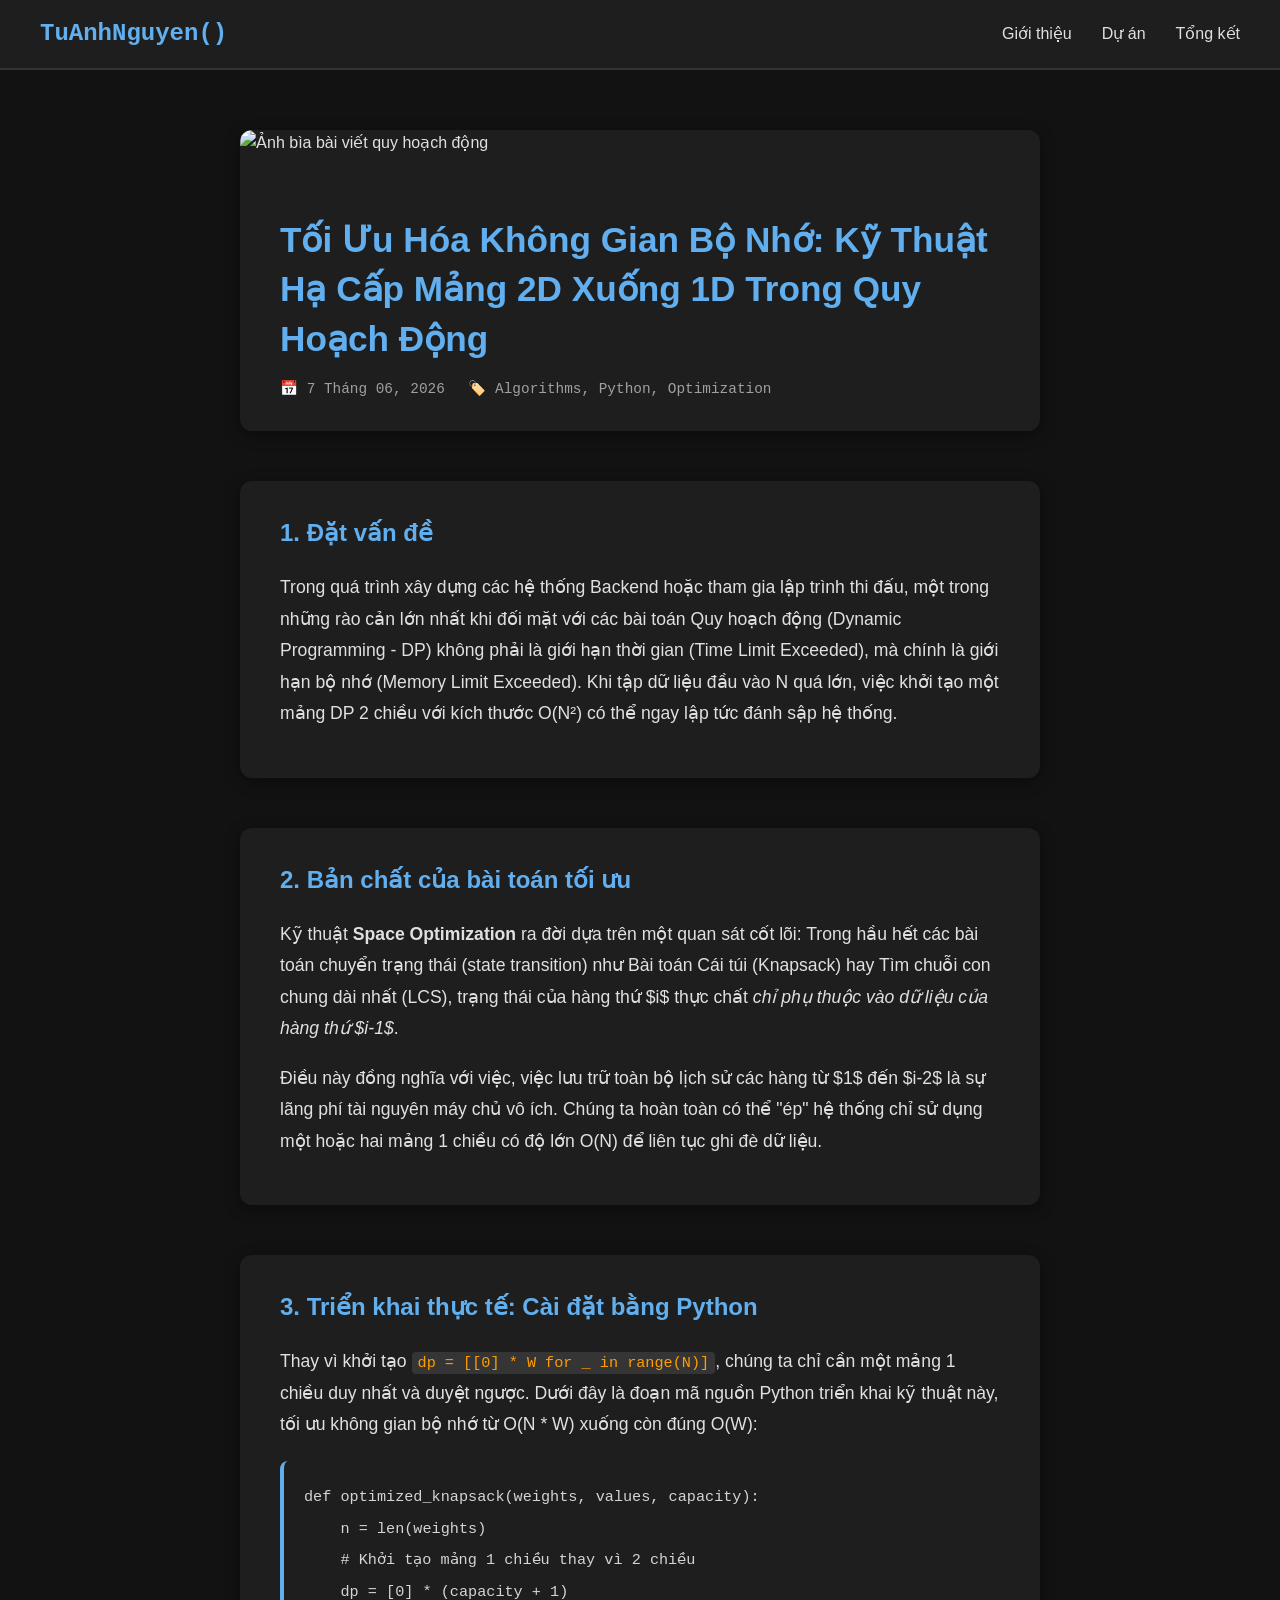
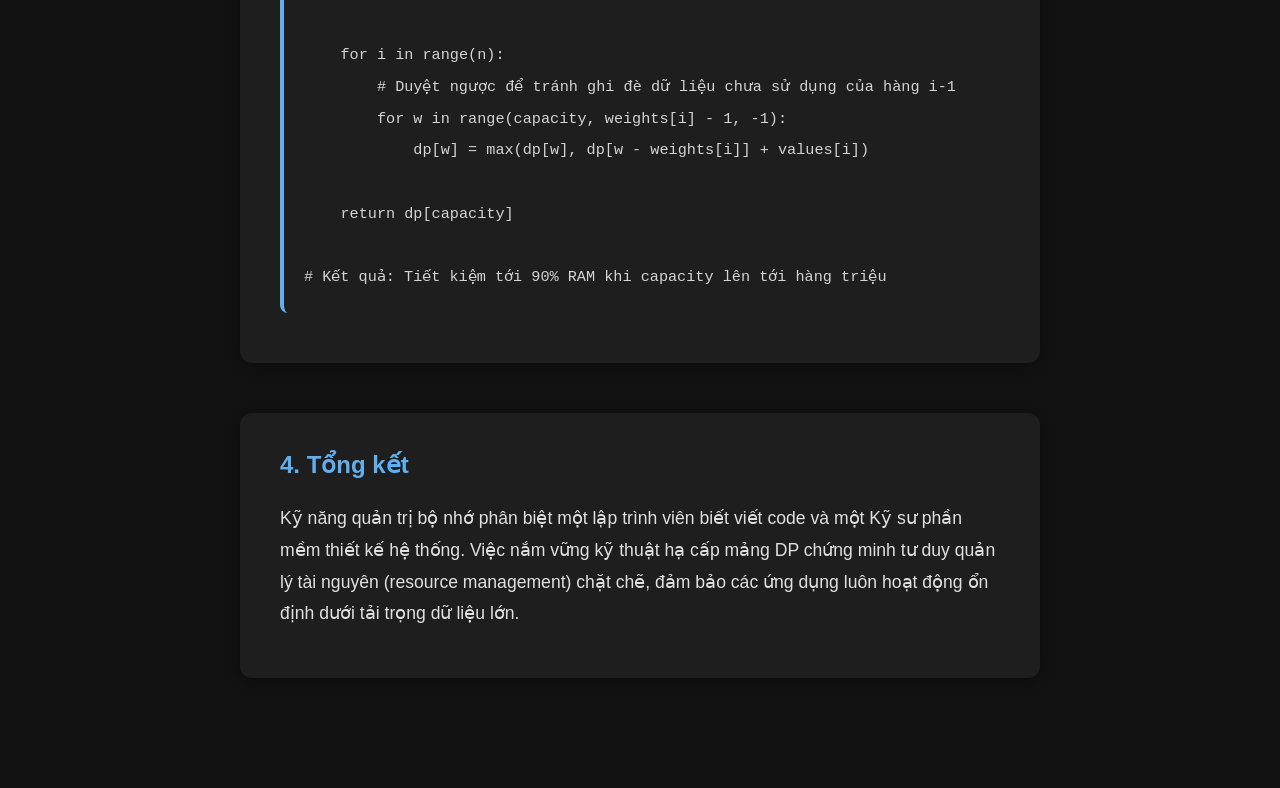
==== commit fa92f036: "feat: update sidebar and redesign summary + blog" ====
--- a/blog.html
+++ b/blog.html
@@ -17,10 +17,9 @@
     <script id="MathJax-script" async src="https://cdn.jsdelivr.net/npm/mathjax@3/es5/tex-chtml.js"></script>
 </head>
 <body>
-    <!-- Thanh điều hướng -->
     <nav class="navbar">
         <div class="logo">
-            <a href="https://www.facebook.com/tu.ang.nguyen.50971/" target="_blank" style="text-decoration: none; color: inherit;">
+            <a href="https://www.facebook.com/tuanh.nguyen.12345/" target="_blank" style="text-decoration: none; color: inherit;">
                 TuAnhNguyen()
             </a>
         </div>
@@ -31,7 +30,7 @@
         </ul>
     </nav>
 
-    <main class="container blog-container">
+    <main class="container" style="max-width: 800px;">
         
         <div class="tags-sidebar">
             <a href="#dat-van-de" class="tag-btn">1. Đặt Vấn Đề</a>
@@ -41,24 +40,31 @@
         </div>
 
         <article class="blog-post">
-            <header class="blog-header">
+            
+            <header class="project-item" style="padding: 0; overflow: hidden;">
                 <img src="https://images.unsplash.com/photo-1550751827-4bd374c3f58b?auto=format&fit=crop&w=800&q=80" alt="Ảnh bìa bài viết quy hoạch động" class="blog-cover">
-                <h1 class="blog-title">Tối Ưu Hóa Không Gian Bộ Nhớ: Kỹ Thuật Hạ Cấp Mảng 2D Xuống 1D Trong Quy Hoạch Động</h1>
-                <div class="blog-meta">
-                    <span class="date">📅 7 Tháng 06, 2026</span>
-                    <span class="tags">🏷️ Algorithms, Python, Optimization</span>
+                <div style="padding: 30px 40px;">
+                    <h1 class="blog-title">Tối Ưu Hóa Không Gian Bộ Nhớ: Kỹ Thuật Hạ Cấp Mảng 2D Xuống 1D Trong Quy Hoạch Động</h1>
+                    <div class="blog-meta">
+                        <span class="date">📅 7 Tháng 06, 2026</span>
+                        <span class="tags">🏷️ Algorithms, Python, Optimization</span>
+                    </div>
                 </div>
             </header>
 
-            <section class="blog-content">
-                <h3 id="dat-van-de">Đặt vấn đề</h3>
+            <section id="dat-van-de" class="project-item blog-content" style="padding: 30px 40px;">
+                <h3 style="margin-top: 0;">1. Đặt vấn đề</h3>
                 <p>Trong quá trình xây dựng các hệ thống Backend hoặc tham gia lập trình thi đấu, một trong những rào cản lớn nhất khi đối mặt với các bài toán Quy hoạch động (Dynamic Programming - DP) không phải là giới hạn thời gian (Time Limit Exceeded), mà chính là giới hạn bộ nhớ (Memory Limit Exceeded). Khi tập dữ liệu đầu vào N quá lớn, việc khởi tạo một mảng DP 2 chiều với kích thước O(N²) có thể ngay lập tức đánh sập hệ thống.</p>
-                
-                <h3 id="phan-tich">Bản chất của bài toán tối ưu</h3>
-                <p>Kỹ thuật <strong>Space Optimization</strong> ra đời dựa trên một quan sát cốt lõi: Trong hầu hết các bài toán chuyển trạng thái (state transition) như Bài toán Cái túi (Knapsack) hay Tìm chuỗi con chung dài nhất (LCS), trạng thái của hàng thứ i thực chất <em>chỉ phụ thuộc vào dữ liệu của hàng thứ i-1</em>.</p>
-                <p>Điều này đồng nghĩa với việc, việc lưu trữ toàn bộ lịch sử các hàng từ 1 đến i-2 là sự lãng phí tài nguyên máy chủ vô ích. Chúng ta hoàn toàn có thể "ép" hệ thống chỉ sử dụng một hoặc hai mảng 1 chiều có độ lớn O(N) để liên tục ghi đè dữ liệu.</p>
+            </section>
+            
+            <section id="phan-tich" class="project-item blog-content" style="padding: 30px 40px;">
+                <h3 style="margin-top: 0;">2. Bản chất của bài toán tối ưu</h3>
+                <p>Kỹ thuật <strong>Space Optimization</strong> ra đời dựa trên một quan sát cốt lõi: Trong hầu hết các bài toán chuyển trạng thái (state transition) như Bài toán Cái túi (Knapsack) hay Tìm chuỗi con chung dài nhất (LCS), trạng thái của hàng thứ $i$ thực chất <em>chỉ phụ thuộc vào dữ liệu của hàng thứ $i-1$</em>.</p>
+                <p>Điều này đồng nghĩa với việc, việc lưu trữ toàn bộ lịch sử các hàng từ $1$ đến $i-2$ là sự lãng phí tài nguyên máy chủ vô ích. Chúng ta hoàn toàn có thể "ép" hệ thống chỉ sử dụng một hoặc hai mảng 1 chiều có độ lớn O(N) để liên tục ghi đè dữ liệu.</p>
+            </section>
 
-                <h3 id="trien-khai">Triển khai thực tế: Cài đặt bằng Python</h3>
+            <section id="trien-khai" class="project-item blog-content" style="padding: 30px 40px;">
+                <h3 style="margin-top: 0;">3. Triển khai thực tế: Cài đặt bằng Python</h3>
                 <p>Thay vì khởi tạo <code>dp = [[0] * W for _ in range(N)]</code>, chúng ta chỉ cần một mảng 1 chiều duy nhất và duyệt ngược. Dưới đây là đoạn mã nguồn Python triển khai kỹ thuật này, tối ưu không gian bộ nhớ từ O(N * W) xuống còn đúng O(W):</p>
 
 <pre><code class="language-python">def optimized_knapsack(weights, values, capacity):
@@ -75,19 +81,13 @@
 
 # Kết quả: Tiết kiệm tới 90% RAM khi capacity lên tới hàng triệu
 </code></pre>
+            </section>
 
-                <h3 id="tong-ket">Tổng kết</h3>
+            <section id="tong-ket" class="project-item blog-content" style="padding: 30px 40px;">
+                <h3 style="margin-top: 0;">4. Tổng kết</h3>
                 <p>Kỹ năng quản trị bộ nhớ phân biệt một lập trình viên biết viết code và một Kỹ sư phần mềm thiết kế hệ thống. Việc nắm vững kỹ thuật hạ cấp mảng DP chứng minh tư duy quản lý tài nguyên (resource management) chặt chẽ, đảm bảo các ứng dụng luôn hoạt động ổn định dưới tải trọng dữ liệu lớn.</p>
             </section>
-
-            <footer class="blog-footer">
-                <hr>
-                <div class="action-box">
-                    <h4>Minh chứng Bài tập 5: Sáng tạo nội dung số</h4>
-                    <p>Bài viết này được thực hiện với sự hỗ trợ của các công cụ AI (Gemini, Midjourney, Canva) trong khâu lên ý tưởng và thiết kế hình ảnh. Vui lòng xem báo cáo chi tiết để đánh giá mức độ đóng góp cá nhân và phân tích đạo đức AI.</p>
-                    <a href="pdfs/bai5-report.pdf" target="_blank" class="btn btn-view-pdf btn-primary">📄 Xem Báo Cáo Ứng Dụng AI (PDF)</a>
-                </div>
-            </footer>
+            
         </article>
     </main>
 </body>
--- a/css/style.css
+++ b/css/style.css
@@ -233,8 +233,7 @@
     flex-direction: column;
     gap: 12px;
     z-index: var(--z-sidebar);
-    left: calc(50% - 480px);
-    transform: translateX(-100%);
+    left: max(20px, calc(50% - 660px));
 }
 
 .tag-btn {
@@ -248,6 +247,8 @@
     border-left: 4px solid transparent;
     transition: all 0.3s ease;
     box-shadow: 0 4px 10px rgba(0,0,0,0.3);
+    width: 200px;            /* Ép tất cả các nút ở mọi trang đều rộng đúng 240px */
+    box-sizing: border-box;
 }
 
 .tag-btn:hover {
